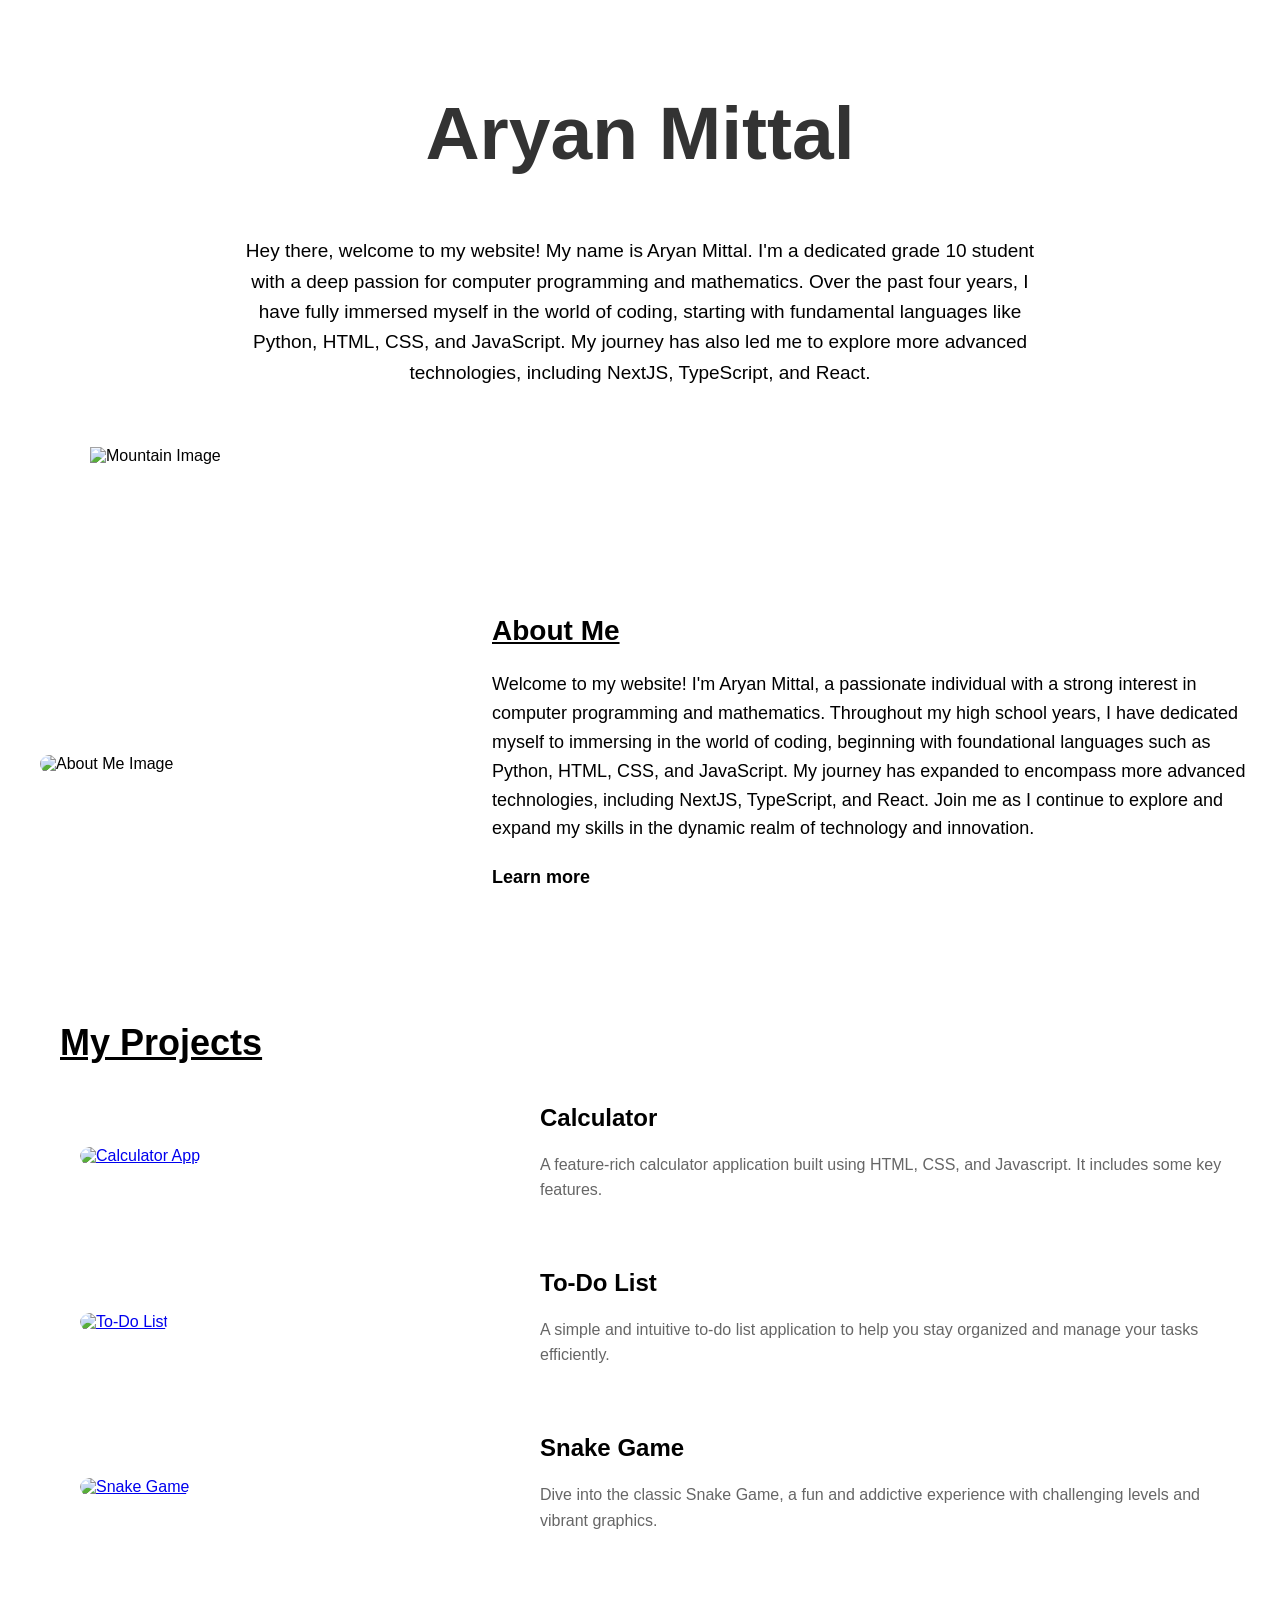
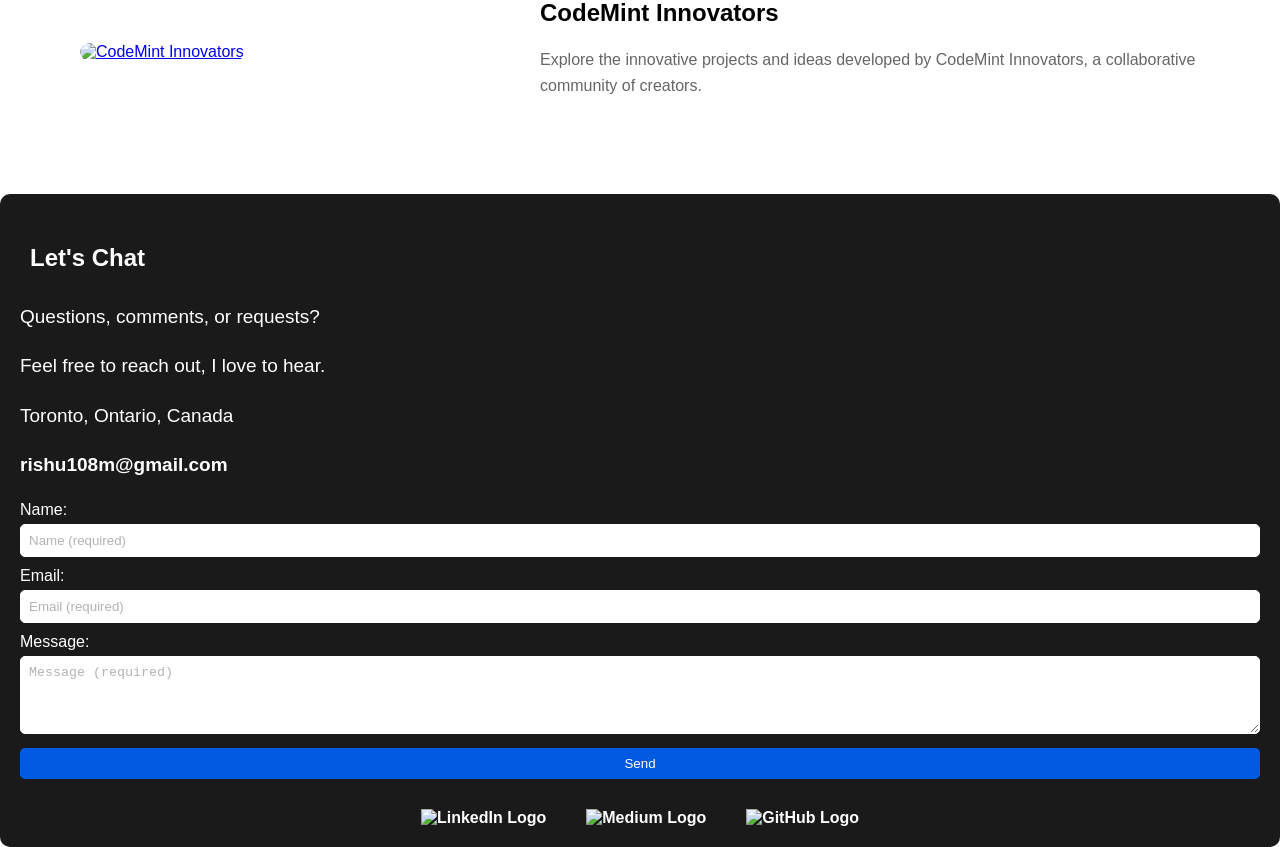
==== index.html @ 7eedadc1 "Rename index`.html to index.html" ====
<!DOCTYPE html>
<html lang="en">
<head>
    <meta charset="UTF-8">
    <meta name="viewport" content="width=device-width, initial-scale=1.0">
    <title>Aryan Mittal's Website</title>
    <style>
        /* General Styles */
        body {
            font-family: Arial, sans-serif;
            margin: 0;
            padding: 0;
            background-color: #ffffff; 
        }

        /* Content Section Styles */
        .content {
            max-width: 800px;
            margin: 20px auto;
            padding: 20px;
            text-align: center;
        }

        h1 {
            margin-bottom: 60px;
            color: #333;
            font-size: 75px
        }

        p {
            line-height: 1.6;
            color: #000000;
            font-size: 19px;
        }

        mark {
            background-color: rgba(0, 0, 0, 0);
            color: #000000;
        }

        .mountain-image {
            width: 100%;
            max-width: 1100px;
            margin: 20px auto 150px; 
            display: block;
        }

        /* About Me Section Styles */
        .about-me-section {
            display: flex;
            justify-content: space-between;
            align-items: center;
            margin-top: 40px;
        }

        .about-me-section img {
            width: 100%; 
            max-width: 400px;
            height: auto;
            border-radius: 10px; 
        }

        .about-me-section .info {
            width: 60%; 
            text-align: left;
            padding: 0 20px; 
        }

        .info h2 {
            margin-top: 0; 
            font-size: 28px;
        }

        .info p {
            margin-bottom: 20px;
            font-size: 18px; 
        }

        .info a {
            color: #000000;
            text-decoration: none;
            font-weight: bold;
        }

        .info a:hover {
            text-decoration: underline; 
        }

        /* Projects Section Styles */
       .projects-section {
        margin-top: 40px;
    }

    .project {
        display: flex;
        flex-wrap: wrap;
        justify-content: space-between;
        align-items: center;
        margin-bottom: 40px; 
    }

    .project-image {
        width: 100%;
        max-width: 400px; 
        height: auto;
        border-radius: 10px;
        overflow: hidden;
    }

    .project-image img {
        width: 100%;
        height: auto;
        border-radius: 10px;
        transition: transform 0.3s ease-in-out; 
    }

    .project:hover .project-image img {
        transform: scale(1.1); 
    }

    .project-details {
        flex: 1;
        margin-left: 20px;
    }

    .project-details h2 {
        font-size: 24px; 
        margin-top: 10px;
    }

    .project-description {
        font-size: 16px;
        color: #666; 
    }
.projects-section {
    margin-top: 40px;
    max-width: 1200px; 
    margin: 40px auto; 
}
.info a.learn-more-link {
    text-decoration: underline;
}

h2.wp-block-heading.alignwide {
    font-size: 36px;
    margin-top: 20px; 
    text-align: left;
    margin-left: 20px; 
}
        /* Lets Chat Section Styles */
        .lets-chat-section {
            margin-top: 40px;
            background-color: #1a1a1a; 
            color: #ffffff; 
            padding: 20px; 
            border-radius: 10px; 
        }

        .lets-chat-section h2 {
            background-color: transparent;
            color: #ffffff;
            padding: 10px; 
            border-radius: 5px; 
        }

        .lets-chat-section p {
            margin-bottom: 10px; 
        }

        .lets-chat-section a {
            color: #ffffff;
            text-decoration: none;
            font-weight: bold;
        }
.content {
    margin-bottom: 0px;
}

.about-me-section {
    margin-bottom: 110px;
}

.projects-section {
    margin-bottom: 80px;
}


        /* Form Styles */
        form {
            margin-top: 20px;
        }

        label {
            display: block;
            margin-bottom: 5px;
            color: #ffffff; 
        }

        input, textarea {
            width: 100%;
            padding: 8px;
            margin-bottom: 10px;
            border: 1px solid #ffffff; 
            border-radius: 5px;
            box-sizing: border-box;
        }

        ::placeholder {
            color: #b3b3b3;
        }

        ::placeholder.required-placeholder {
            color: #b3b3b3;
        }

        ::placeholder#name-placeholder {
            color: #b3b3b3;
            font-weight: normal; 
        }

        input[type="submit"] {
            background-color: #005AE1; 
            color: #ffffff; 
            cursor: pointer;
            border: none; 
            outline: none; 
            padding: 8px 15px; 
            border-radius: 5px;
        }

        input[type="submit"]:hover {
            background-color: #003A81; 
        }

        input#name {
            color: #000000; 
        }
   .social-links {
    display: flex;
    justify-content: center;
    align-items: center;
    margin-top: 20px;
}

.social-link {
    margin: 0 20px; 
}

.social-logo {
    width: 30px; 
    height: 30px;
}
    </style>
</head>
<body>

    <div class="content">
        <h1 class="wp-block-heading has-text-align-center">Aryan Mittal</h1>
        <p class="has-text-align-center">
            <mark style="background-color:rgba(0, 0, 0, 0);color:#000000" class="has-inline-color">
                Hey there, welcome to my website! My name is Aryan Mittal. I'm a dedicated grade 10 student with a deep passion for computer programming and mathematics. Over the past four years, I have fully immersed myself in the world of coding, starting with fundamental languages like Python, HTML, CSS, and JavaScript. My journey has also led me to explore more advanced technologies, including NextJS, TypeScript, and React.
            </mark>
        </p>
    </div>

    <!-- Replace the image URLs with the correct ones -->
    <img src="https://p1.hiclipart.com/preview/995/49/90/mountains-grey-mountain.jpg" alt="Mountain Image" class="mountain-image">

    <div class="about-me-section">
        <figure class="wp-block-image size-large is-resized">
            <!-- Replace the image URL with the correct one -->
            <img src="https://githubcomrishu2023rishu2023github.files.wordpress.com/2024/01/image.png?w=460" alt="About Me Image" class="wp-image-29">
        </figure>
        <div class="info">
            <h2 class="wp-block-heading">
                <mark style="background-color:rgba(0, 0, 0, 0);color:#000000" class="has-inline-color">
                    <span style="text-decoration: underline">About Me</span>
                </mark>
            </h2>
            <p>
                <mark style="background-color:rgba(0, 0, 0, 0);color:#000000" class="has-inline-color">
                    Welcome to my website! I'm Aryan Mittal, a passionate individual with a strong interest in computer programming and mathematics. Throughout my high school years, I have dedicated myself to immersing in the world of coding, beginning with foundational languages such as Python, HTML, CSS, and JavaScript. My journey has expanded to encompass more advanced technologies, including NextJS, TypeScript, and React. Join me as I continue to explore and expand my skills in the dynamic realm of technology and innovation.
                </mark>
            </p>
            <p class="has-link-color">
                <strong><a href="https://github.com/Rishu2023">Learn</a></strong><a href="https://github.com/Rishu2023"><strong> more</strong></a>
            </p>
        </div>
    </div>

    <div class="projects-section">
    <h2 class="wp-block-heading alignwide"><span style="text-decoration: underline">My Projects</span></h2>

    <div class="project">
        <figure class="project-image">
            <a href="https://github.com/Rishu2023/CalculatorApp">
                <img src="https://githubcomrishu2023rishu2023github.files.wordpress.com/2024/01/screen-shot-2024-01-26-at-6.09.40-pm.png" alt="Calculator App" class="wp-image-30">
            </a>
        </figure>
        <div class="project-details">
            <h2 class="wp-block-heading has-text-align-center has-medium-font-size">Calculator</h2>
            <p class="project-description">
                A feature-rich calculator application built using HTML, CSS, and Javascript. It includes some key features.
            </p>
        </div>
    </div>

    <div class="project">
        <figure class="project-image">
            <a href="https://github.com/Rishu2023/To-Do-List">
                <img src="https://githubcomrishu2023rishu2023github.files.wordpress.com/2024/01/screen-shot-2024-01-26-at-6.16.50-pm.png" alt="To-Do List" class="wp-image-34">
            </a>
        </figure>
        <div class="project-details">
            <h2 class="wp-block-heading has-text-align-center has-medium-font-size">To-Do List</h2>
            <p class="project-description">
                A simple and intuitive to-do list application to help you stay organized and manage your tasks efficiently.
            </p>
        </div>
    </div>

    <div class="project">
        <figure class="project-image">
            <a href="https://github.com/Rishu2023/ChasingInTheGarden">
                <img src="https://githubcomrishu2023rishu2023github.files.wordpress.com/2024/01/screen-shot-2024-01-26-at-6.20.54-pm.png?w=731" alt="Snake Game" class="wp-image-36">
            </a>
        </figure>
        <div class="project-details">
            <h2 class="wp-block-heading has-text-align-center has-medium-font-size">Snake Game</h2>
            <p class="project-description">
                Dive into the classic Snake Game, a fun and addictive experience with challenging levels and vibrant graphics.
            </p>
        </div>
    </div>

    <div class="project">
        <figure class="project-image">
            <a href="https://github.com/CodeMint-Innovators">
                <img src="https://githubcomrishu2023rishu2023github.files.wordpress.com/2024/01/98383255169-1.png" alt="CodeMint Innovators" class="wp-image-37">
            </a>
        </figure>
        <div class="project-details">
            <h2 class="wp-block-heading has-text-align-center has-medium-font-size">CodeMint Innovators</h2>
            <p class="project-description">
                Explore the innovative projects and ideas developed by CodeMint Innovators, a collaborative community of creators.
            </p>
        </div>
    </div>
</div>


    <div class="lets-chat-section">
        <h2 class="wp-block-heading has-background-color has-text-color has-link-color">Let's Chat</h2>
        <p style="color: #ffffff;">Questions, comments, or requests?</p>
        <p style="color: #ffffff;">Feel free to reach out, I love to hear.</p>
        <p style="color: #ffffff;">Toronto, Ontario, Canada</p>
        <p style="color: #ffffff;"><a href="mailto:rishu108m@gmail.com">rishu108m@gmail.com</a></p>

        <!-- Form Section -->
        <form>
            <label for="name">Name:</label>
            <input type="text" id="name" name="name" placeholder="Name (required)" required>

            <label for="email">Email:</label>
            <input type="email" id="email" name="email" placeholder="Email (required)" required>

            <label for="message">Message:</label>
            <textarea id="message" name="message" placeholder="Message (required)" rows="4" required></textarea>

            <input type="submit" value="Send">
        </form>
    <div class="social-links">
    <a href="https://www.linkedin.com/in/aryan-mittal-0050922aa/" target="_blank" class="social-link">
        <img src="https://png.pngtree.com/element_our/png/20180827/linkedin-social-media-icon-png_71812.jpg" alt="LinkedIn Logo" class="social-logo">
    </a>
    <a href="https://medium.com/@rishu108m" target="_blank" class="social-link">
        <img src="https://icon2.cleanpng.com/20180328/tiw/kisspng-medium-logo-publishing-blog-i-5abb6adc86a881.6127661915222320285516.jpg" alt="Medium Logo" class="social-logo">
    </a>
    <a href="https://github.com/Rishu2023" target="_blank" class="social-link">
        <img src="https://banner2.cleanpng.com/20180326/gxq/kisspng-github-computer-icons-icon-design-github-5ab8a31e334e73.4114704215220498222102.jpg" alt="GitHub Logo" class="social-logo">
    </a>
</div>
    </div>

</body>
</html>
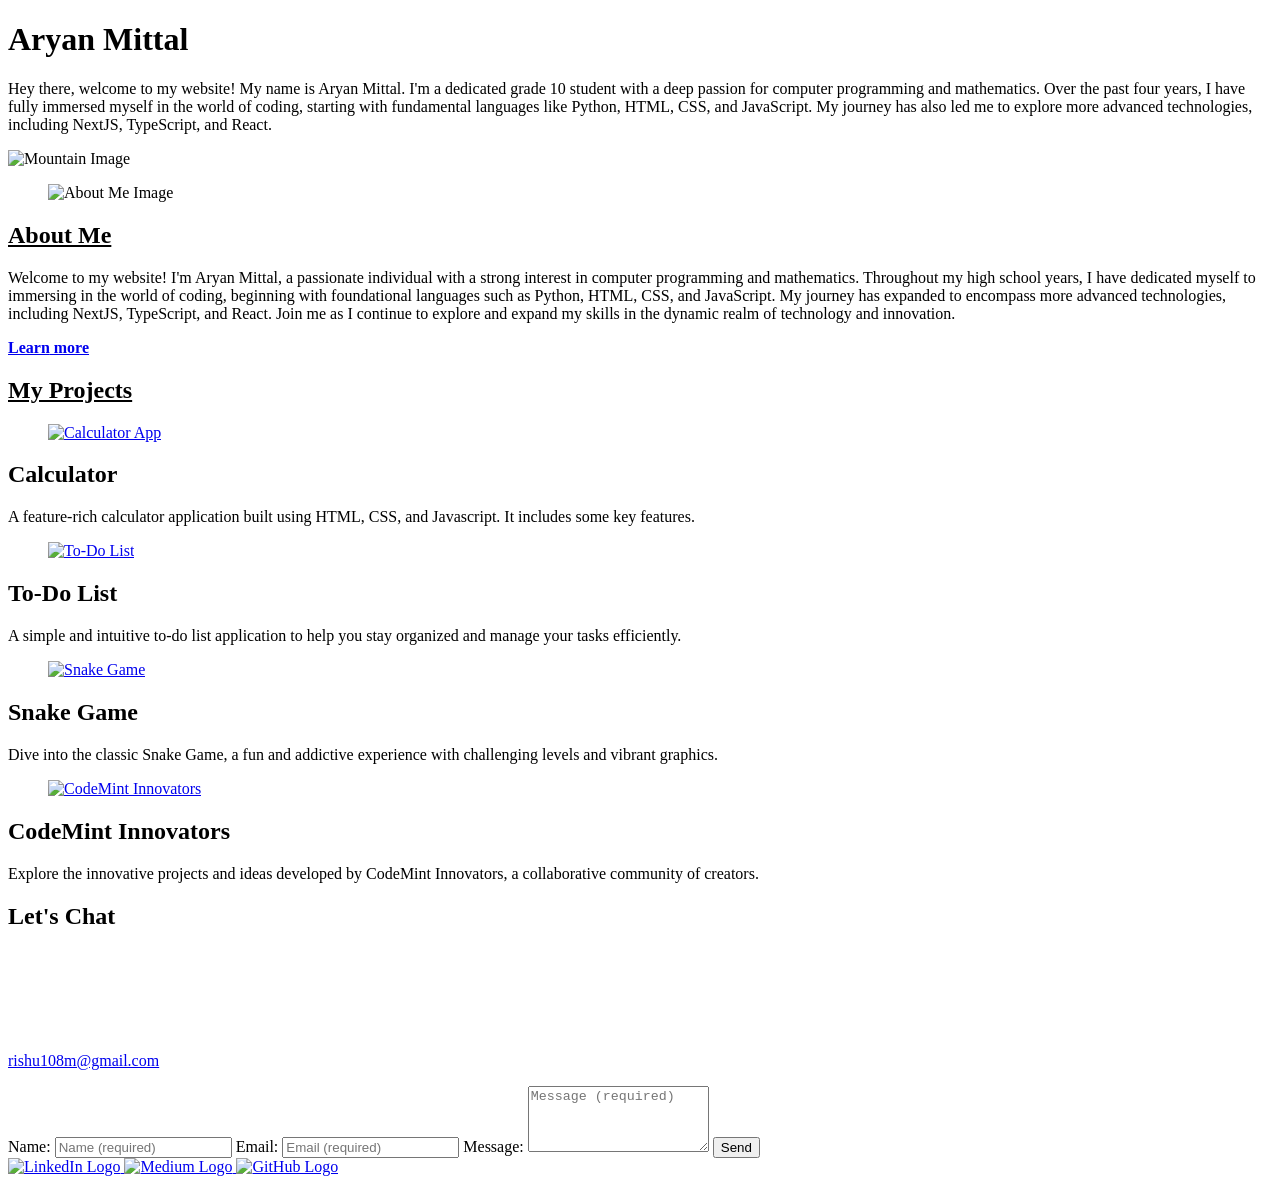
==== commit d3f1fd65: "Update index.html Splitting the HTML file into an index.html file. styles.css file, and a scripts.js" ====
--- a/index.html
+++ b/index.html
@@ -4,253 +4,7 @@
     <meta charset="UTF-8">
     <meta name="viewport" content="width=device-width, initial-scale=1.0">
     <title>Aryan Mittal's Website</title>
-    <style>
-        /* General Styles */
-        body {
-            font-family: Arial, sans-serif;
-            margin: 0;
-            padding: 0;
-            background-color: #ffffff; 
-        }
-
-        /* Content Section Styles */
-        .content {
-            max-width: 800px;
-            margin: 20px auto;
-            padding: 20px;
-            text-align: center;
-        }
-
-        h1 {
-            margin-bottom: 60px;
-            color: #333;
-            font-size: 75px
-        }
-
-        p {
-            line-height: 1.6;
-            color: #000000;
-            font-size: 19px;
-        }
-
-        mark {
-            background-color: rgba(0, 0, 0, 0);
-            color: #000000;
-        }
-
-        .mountain-image {
-            width: 100%;
-            max-width: 1100px;
-            margin: 20px auto 150px; 
-            display: block;
-        }
-
-        /* About Me Section Styles */
-        .about-me-section {
-            display: flex;
-            justify-content: space-between;
-            align-items: center;
-            margin-top: 40px;
-        }
-
-        .about-me-section img {
-            width: 100%; 
-            max-width: 400px;
-            height: auto;
-            border-radius: 10px; 
-        }
-
-        .about-me-section .info {
-            width: 60%; 
-            text-align: left;
-            padding: 0 20px; 
-        }
-
-        .info h2 {
-            margin-top: 0; 
-            font-size: 28px;
-        }
-
-        .info p {
-            margin-bottom: 20px;
-            font-size: 18px; 
-        }
-
-        .info a {
-            color: #000000;
-            text-decoration: none;
-            font-weight: bold;
-        }
-
-        .info a:hover {
-            text-decoration: underline; 
-        }
-
-        /* Projects Section Styles */
-       .projects-section {
-        margin-top: 40px;
-    }
-
-    .project {
-        display: flex;
-        flex-wrap: wrap;
-        justify-content: space-between;
-        align-items: center;
-        margin-bottom: 40px; 
-    }
-
-    .project-image {
-        width: 100%;
-        max-width: 400px; 
-        height: auto;
-        border-radius: 10px;
-        overflow: hidden;
-    }
-
-    .project-image img {
-        width: 100%;
-        height: auto;
-        border-radius: 10px;
-        transition: transform 0.3s ease-in-out; 
-    }
-
-    .project:hover .project-image img {
-        transform: scale(1.1); 
-    }
-
-    .project-details {
-        flex: 1;
-        margin-left: 20px;
-    }
-
-    .project-details h2 {
-        font-size: 24px; 
-        margin-top: 10px;
-    }
-
-    .project-description {
-        font-size: 16px;
-        color: #666; 
-    }
-.projects-section {
-    margin-top: 40px;
-    max-width: 1200px; 
-    margin: 40px auto; 
-}
-.info a.learn-more-link {
-    text-decoration: underline;
-}
-
-h2.wp-block-heading.alignwide {
-    font-size: 36px;
-    margin-top: 20px; 
-    text-align: left;
-    margin-left: 20px; 
-}
-        /* Lets Chat Section Styles */
-        .lets-chat-section {
-            margin-top: 40px;
-            background-color: #1a1a1a; 
-            color: #ffffff; 
-            padding: 20px; 
-            border-radius: 10px; 
-        }
-
-        .lets-chat-section h2 {
-            background-color: transparent;
-            color: #ffffff;
-            padding: 10px; 
-            border-radius: 5px; 
-        }
-
-        .lets-chat-section p {
-            margin-bottom: 10px; 
-        }
-
-        .lets-chat-section a {
-            color: #ffffff;
-            text-decoration: none;
-            font-weight: bold;
-        }
-.content {
-    margin-bottom: 0px;
-}
-
-.about-me-section {
-    margin-bottom: 110px;
-}
-
-.projects-section {
-    margin-bottom: 80px;
-}
-
-
-        /* Form Styles */
-        form {
-            margin-top: 20px;
-        }
-
-        label {
-            display: block;
-            margin-bottom: 5px;
-            color: #ffffff; 
-        }
-
-        input, textarea {
-            width: 100%;
-            padding: 8px;
-            margin-bottom: 10px;
-            border: 1px solid #ffffff; 
-            border-radius: 5px;
-            box-sizing: border-box;
-        }
-
-        ::placeholder {
-            color: #b3b3b3;
-        }
-
-        ::placeholder.required-placeholder {
-            color: #b3b3b3;
-        }
-
-        ::placeholder#name-placeholder {
-            color: #b3b3b3;
-            font-weight: normal; 
-        }
-
-        input[type="submit"] {
-            background-color: #005AE1; 
-            color: #ffffff; 
-            cursor: pointer;
-            border: none; 
-            outline: none; 
-            padding: 8px 15px; 
-            border-radius: 5px;
-        }
-
-        input[type="submit"]:hover {
-            background-color: #003A81; 
-        }
-
-        input#name {
-            color: #000000; 
-        }
-   .social-links {
-    display: flex;
-    justify-content: center;
-    align-items: center;
-    margin-top: 20px;
-}
-
-.social-link {
-    margin: 0 20px; 
-}
-
-.social-logo {
-    width: 30px; 
-    height: 30px;
-}
-    </style>
+    <link rel="stylesheet" href="styles.css">
 </head>
 <body>
 
@@ -381,6 +135,15 @@
     </a>
 </div>
     </div>
-
+<div id="root"></div>
+<script src="https://unpkg.com/react@17/umd/react.development.js"></script>
+<script src="https://unpkg.com/react-dom@17/umd/react-dom.development.js"></script>
+<script src="https://unpkg.com/babel-standalone@6.26.0/babel.min.js"></script>
+<script type="text/babel" src="App.js"></script>
+<script type="text/javascript">
+    const rootElement = document.getElementById('root');
+    babel.runScripts();
+    ReactDOM.render(<App />, rootElement);
+</script>
 </body>
 </html>
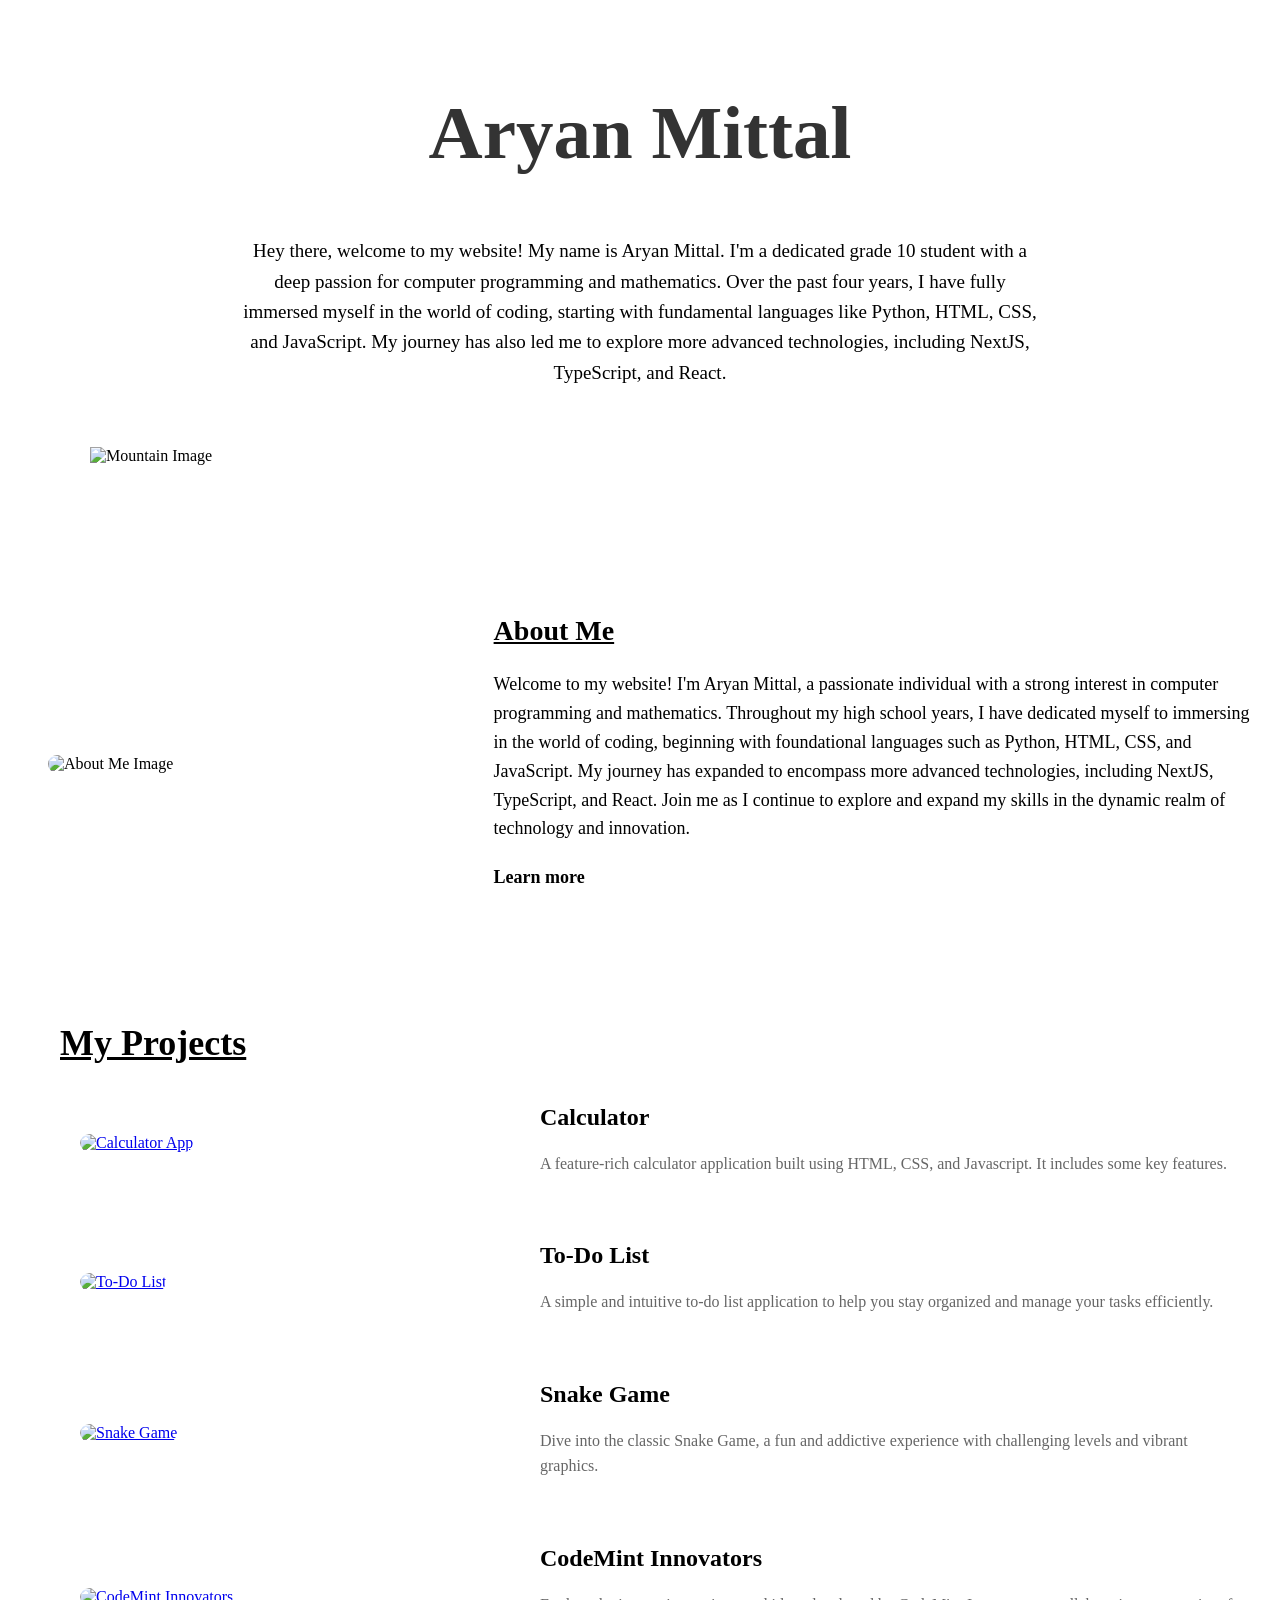
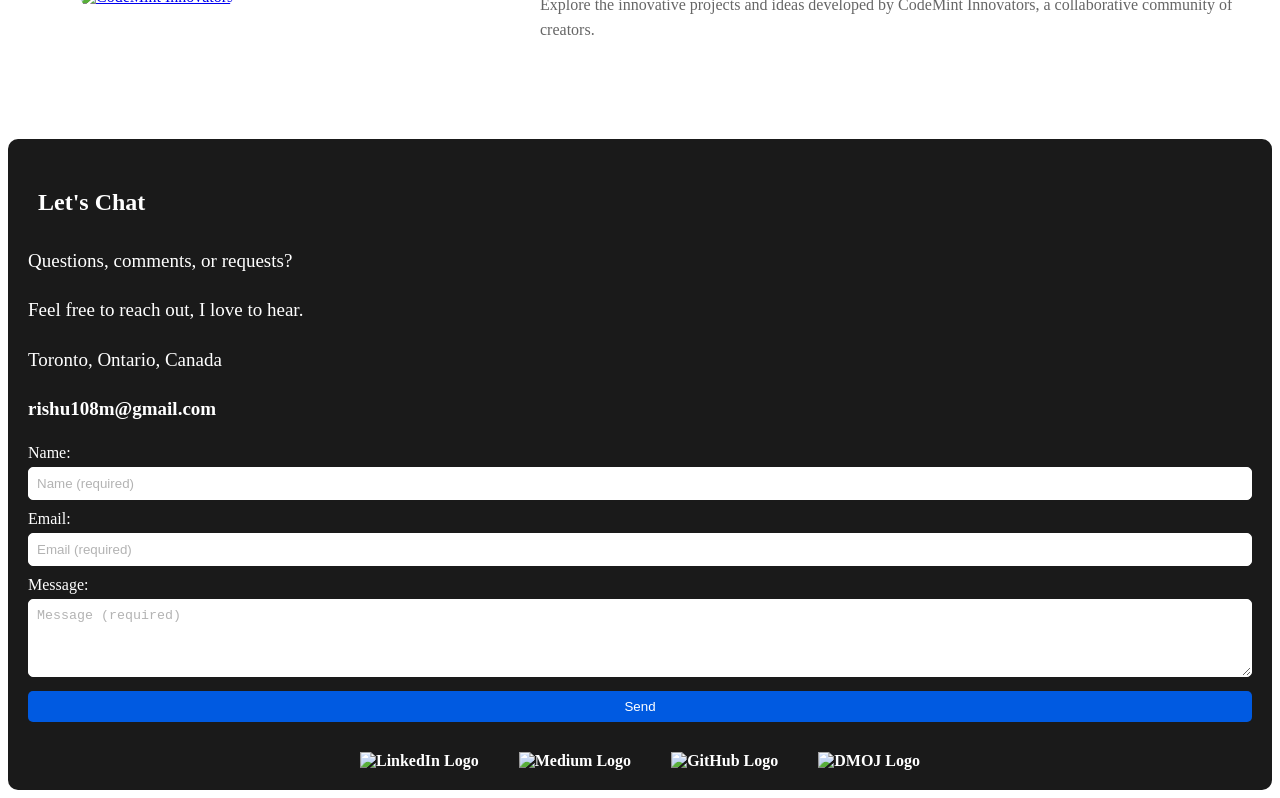
==== commit 2d096e00: "Update index.html" ====
--- a/index.html
+++ b/index.html
@@ -133,6 +133,9 @@
     <a href="https://github.com/Rishu2023" target="_blank" class="social-link">
         <img src="https://banner2.cleanpng.com/20180326/gxq/kisspng-github-computer-icons-icon-design-github-5ab8a31e334e73.4114704215220498222102.jpg" alt="GitHub Logo" class="social-logo">
     </a>
+    <a href="https://dmoj.ca/user/755089" target="_blank" class="social-link">
+        <img src="https://avatars.githubusercontent.com/u/6934864?s=280&v=4" alt="DMOJ Logo" class="social-logo">
+    </a>
 </div>
     </div>
 <div id="root"></div>
--- a/styles.css
+++ b/styles.css
@@ -0,0 +1,247 @@
+<style>
+        /* General Styles */
+        body {
+            font-family: Arial, sans-serif;
+            margin: 0;
+            padding: 0;
+            background-color: #ffffff; 
+        }
+
+        /* Content Section Styles */
+        .content {
+            max-width: 800px;
+            margin: 20px auto;
+            padding: 20px;
+            text-align: center;
+        }
+
+        h1 {
+            margin-bottom: 60px;
+            color: #333;
+            font-size: 75px
+        }
+
+        p {
+            line-height: 1.6;
+            color: #000000;
+            font-size: 19px;
+        }
+
+        mark {
+            background-color: rgba(0, 0, 0, 0);
+            color: #000000;
+        }
+
+        .mountain-image {
+            width: 100%;
+            max-width: 1100px;
+            margin: 20px auto 150px; 
+            display: block;
+        }
+
+        /* About Me Section Styles */
+        .about-me-section {
+            display: flex;
+            justify-content: space-between;
+            align-items: center;
+            margin-top: 40px;
+        }
+
+        .about-me-section img {
+            width: 100%; 
+            max-width: 400px;
+            height: auto;
+            border-radius: 10px; 
+        }
+
+        .about-me-section .info {
+            width: 60%; 
+            text-align: left;
+            padding: 0 20px; 
+        }
+
+        .info h2 {
+            margin-top: 0; 
+            font-size: 28px;
+        }
+
+        .info p {
+            margin-bottom: 20px;
+            font-size: 18px; 
+        }
+
+        .info a {
+            color: #000000;
+            text-decoration: none;
+            font-weight: bold;
+        }
+
+        .info a:hover {
+            text-decoration: underline; 
+        }
+
+        /* Projects Section Styles */
+       .projects-section {
+        margin-top: 40px;
+    }
+
+    .project {
+        display: flex;
+        flex-wrap: wrap;
+        justify-content: space-between;
+        align-items: center;
+        margin-bottom: 40px; 
+    }
+
+    .project-image {
+        width: 100%;
+        max-width: 400px; 
+        height: auto;
+        border-radius: 10px;
+        overflow: hidden;
+    }
+
+    .project-image img {
+        width: 100%;
+        height: auto;
+        border-radius: 10px;
+        transition: transform 0.3s ease-in-out; 
+    }
+
+    .project:hover .project-image img {
+        transform: scale(1.1); 
+    }
+
+    .project-details {
+        flex: 1;
+        margin-left: 20px;
+    }
+
+    .project-details h2 {
+        font-size: 24px; 
+        margin-top: 10px;
+    }
+
+    .project-description {
+        font-size: 16px;
+        color: #666; 
+    }
+.projects-section {
+    margin-top: 40px;
+    max-width: 1200px; 
+    margin: 40px auto; 
+}
+.info a.learn-more-link {
+    text-decoration: underline;
+}
+
+h2.wp-block-heading.alignwide {
+    font-size: 36px;
+    margin-top: 20px; 
+    text-align: left;
+    margin-left: 20px; 
+}
+        /* Lets Chat Section Styles */
+        .lets-chat-section {
+            margin-top: 40px;
+            background-color: #1a1a1a; 
+            color: #ffffff; 
+            padding: 20px; 
+            border-radius: 10px; 
+        }
+
+        .lets-chat-section h2 {
+            background-color: transparent;
+            color: #ffffff;
+            padding: 10px; 
+            border-radius: 5px; 
+        }
+
+        .lets-chat-section p {
+            margin-bottom: 10px; 
+        }
+
+        .lets-chat-section a {
+            color: #ffffff;
+            text-decoration: none;
+            font-weight: bold;
+        }
+.content {
+    margin-bottom: 0px;
+}
+
+.about-me-section {
+    margin-bottom: 110px;
+}
+
+.projects-section {
+    margin-bottom: 80px;
+}
+
+
+        /* Form Styles */
+        form {
+            margin-top: 20px;
+        }
+
+        label {
+            display: block;
+            margin-bottom: 5px;
+            color: #ffffff; 
+        }
+
+        input, textarea {
+            width: 100%;
+            padding: 8px;
+            margin-bottom: 10px;
+            border: 1px solid #ffffff; 
+            border-radius: 5px;
+            box-sizing: border-box;
+        }
+
+        ::placeholder {
+            color: #b3b3b3;
+        }
+
+        ::placeholder.required-placeholder {
+            color: #b3b3b3;
+        }
+
+        ::placeholder#name-placeholder {
+            color: #b3b3b3;
+            font-weight: normal; 
+        }
+
+        input[type="submit"] {
+            background-color: #005AE1; 
+            color: #ffffff; 
+            cursor: pointer;
+            border: none; 
+            outline: none; 
+            padding: 8px 15px; 
+            border-radius: 5px;
+        }
+
+        input[type="submit"]:hover {
+            background-color: #003A81; 
+        }
+
+        input#name {
+            color: #000000; 
+        }
+   .social-links {
+    display: flex;
+    justify-content: center;
+    align-items: center;
+    margin-top: 20px;
+}
+
+.social-link {
+    margin: 0 20px; 
+}
+
+.social-logo {
+    width: 30px; 
+    height: 30px;
+}
+    </style>
